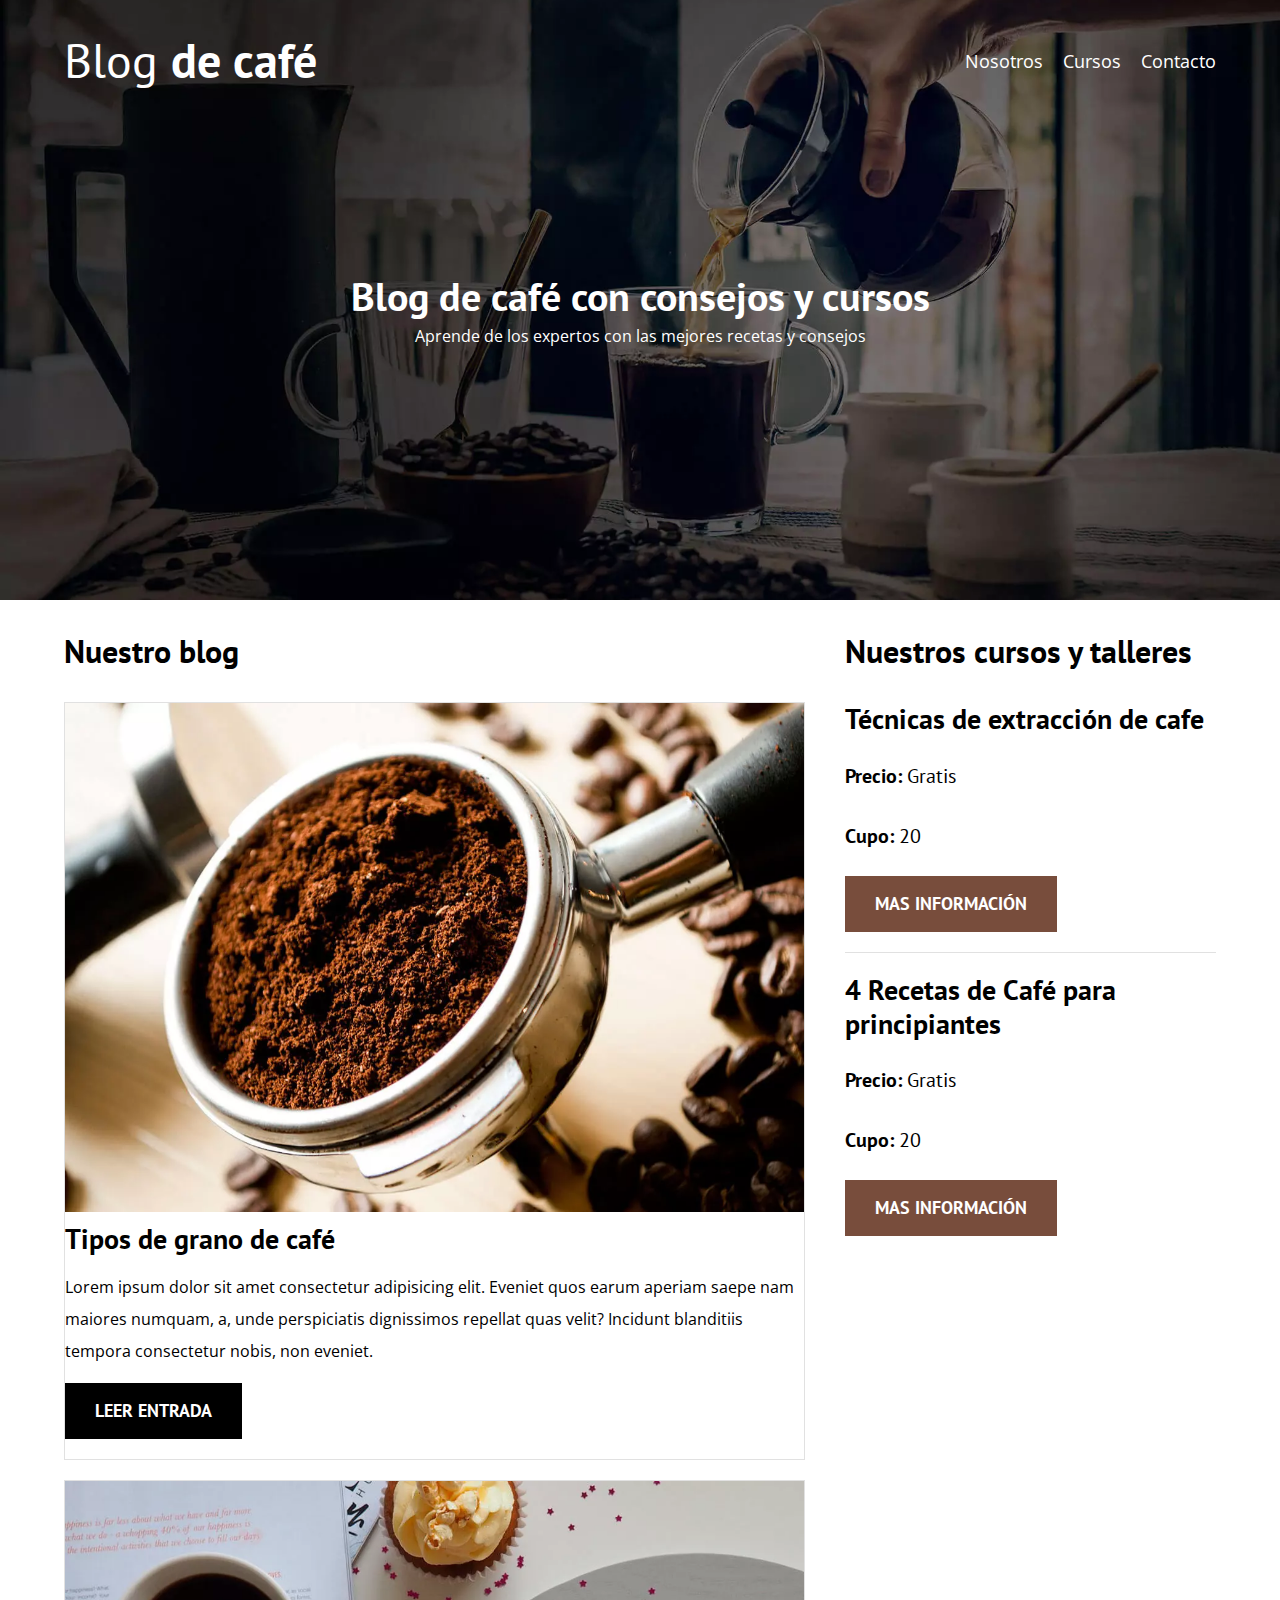
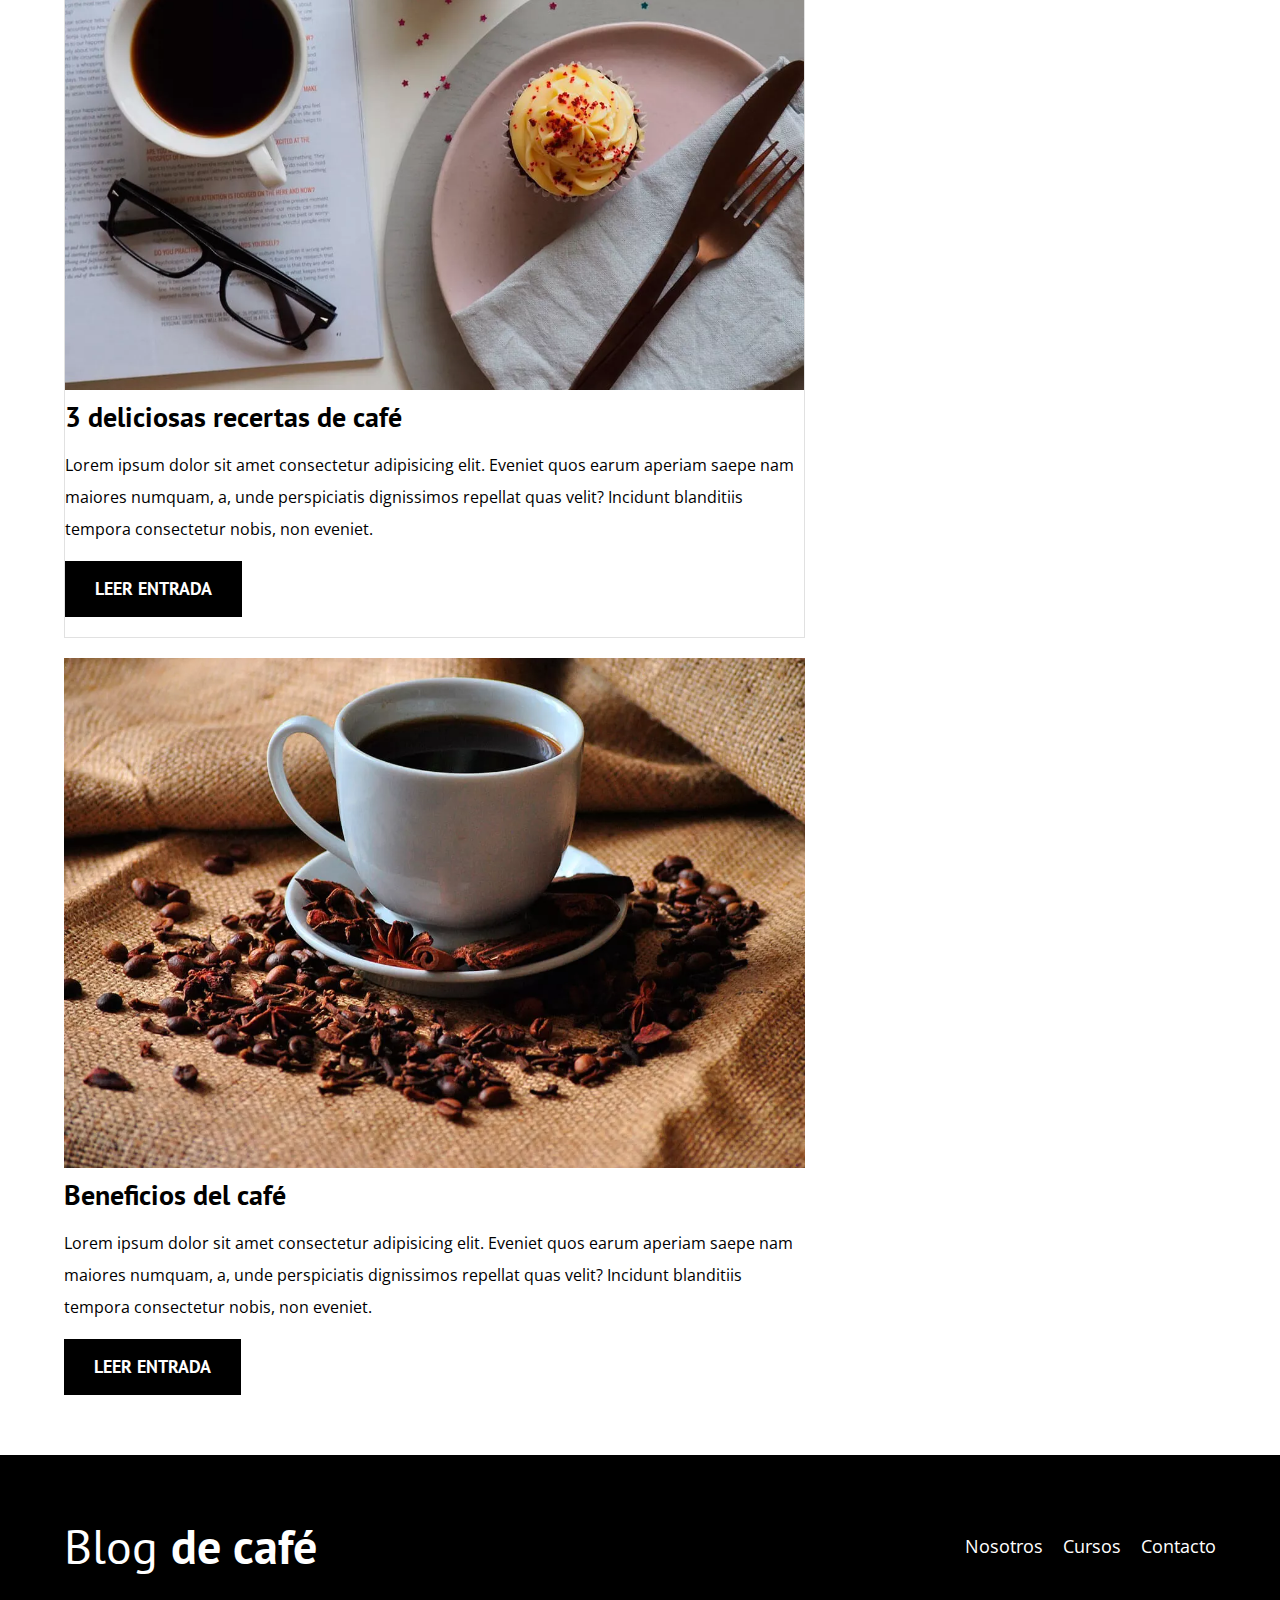
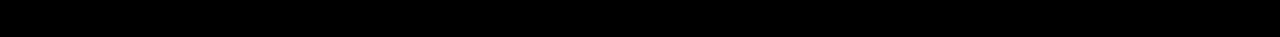
==== index.html @ 2485c0f9 "first commit adding code" ====
<!DOCTYPE html>
<html lang="en">
  <head>
    <meta charset="UTF-8" />
    <meta http-equiv="X-UA-Compatible" content="IE=edge" />
    <meta name="viewport" content="width=device-width, initial-scale=1.0" />
    <title>Blog de Café</title>
    <link rel="preconnect" href="https://fonts.googleapis.com" />
    <link rel="preconnect" href="https://fonts.gstatic.com" crossorigin />
    <!-- prefetch -->
    <link rel="prefetch" href="nosotros.html" as="document">
    <!-- preload -->
    <link rel="preload" href="https://fonts.googleapis.com/css2?family=Open+Sans&family=PT+Sans:wght@400;700&display=swap" as="font" crossorigin="crossorigin">
    <link rel="preload" href="css/styles.css" as="style">
    <link rel="preload" href="css/normalize.css" as="style">
    <link
      href="https://fonts.googleapis.com/css2?family=Open+Sans&family=PT+Sans:wght@400;700&display=swap"
      rel="stylesheet"
    />
    <link rel="stylesheet" href="css/normalize.css" />
    <link rel="stylesheet" href="css/styles.css" />
  </head>
  <body>
    <header class="header">
      <div class="contenedor">
        <div class="barra no-margin centrar-texto">
          <a class="logo" href="index.html">
            <h1 class="logo__nombre">
              Blog <span class="logo__bold">de café</span>
            </h1>
          </a>

          <nav class="navegacion">
            <a href="nosotros.html" class="navegacion__enlace">Nosotros</a>
            <a href="cursos.html" class="navegacion__enlace">Cursos</a>
            <a href="contacto.html" class="navegacion__enlace">Contacto</a>
          </nav>
        </div>
      </div>
      <div class="header__texto">
        <h2 class="no-margin">Blog de café con consejos y cursos</h2>
        <p class="no-margin">
          Aprende de los expertos con las mejores recetas y consejos
        </p>
      </div>
    </header>
    <div class="contenedor contenido-principal">
      <main class="blog">
        <h3>Nuestro blog</h3>
        <article class="entrada">
          <div class="entrada__imagen">
            <picture>
              <source  loading="lazy" srcset="img/blog1.webp" type="image/webp">
              <img  loading="lazy" src="img/blog1.jpg" alt="imagen blog">
            </picture>
          </div>
          <div class="entrada__contenido">
            <h4 class="no-margin">Tipos de grano de café</h4>
            <p>
              Lorem ipsum dolor sit amet consectetur adipisicing elit. 
              Eveniet quos earum aperiam saepe nam maiores numquam, a, unde 
              perspiciatis dignissimos repellat quas velit? Incidunt blanditiis 
              tempora consectetur nobis, non eveniet.
            </p>
            <a href="entrada.html" class="boton boton-primario">Leer entrada</a>
          </div>
        </article>
        <article class="entrada">
          <div class="entrada__imagen">
            <picture>
              <source  loading="lazy" srcset="img/blog2.webp" type="image/webp">
              <img   loading="lazy" src="img/blog2.jpg" alt="imagen blog">
            </picture>
          </div>
          <div class="entrada__contenido">
            <h4 class="no-margin">3 deliciosas recertas de café</h4>
            <p>
              Lorem ipsum dolor sit amet consectetur adipisicing elit. 
              Eveniet quos earum aperiam saepe nam maiores numquam, a, unde 
              perspiciatis dignissimos repellat quas velit? Incidunt blanditiis 
              tempora consectetur nobis, non eveniet.
            </p>
            <a href="entrada.html" class="boton boton-primario">Leer entrada</a>
          </div>
        </article>
        <article class="entrada">
          <div class="entrada__imagen">
            <picture>
              <source loading="lazy" srcset="img/blog3.webp" type="image/webp">
              <img loading="lazy" src="img/blog3.jpg" alt="imagen blog">
            </picture>
          </div>
          <div class="entrada__contenido">
            <h4 class="no-margin">Beneficios del café</h4>
            <p>
              Lorem ipsum dolor sit amet consectetur adipisicing elit. 
              Eveniet quos earum aperiam saepe nam maiores numquam, a, unde 
              perspiciatis dignissimos repellat quas velit? Incidunt blanditiis 
              tempora consectetur nobis, non eveniet.
            </p>
            <a href="entrada.html" class="boton boton-primario">Leer entrada</a>
          </div>
        </article>
      </main>
      <aside class="sidebar">
        <h3>Nuestros cursos y talleres</h3>

        <ul class="cursos no-padding">
          <li class="widget-curso">
            <h4 class="no-margin">
              Técnicas de extracción de cafe
            </h4>
            <p class="widget-curso__label">Precio:
              <span class="widget-curso__info">Gratis</span>
            </p>
            <p class="widget-curso__label">Cupo:
              <span class="widget-curso__info">20</span>
            </p>
            <a href="entrada.html" class="boton boton-secundario">Mas información</a>
          </li>
          <li class="widget-curso">
            <h4 class="no-margin">
              4 Recetas de Café para principiantes
            </h4>
            <p class="widget-curso__label">Precio:
              <span class="widget-curso__info">Gratis</span>
            </p>
            <p class="widget-curso__label">Cupo:
              <span class="widget-curso__info">20</span>
            </p>
            <a href="entrada.html" class="boton boton-secundario">Mas información</a>
          </li>
        </ul>
      </aside>
    </div>
    <footer class="footer">
      <div class="contenedor">
        <div class="barra no-margin centrar-texto">
          <a class="logo" href="index.html">
            <h1 class="logo__nombre">
              Blog <span class="logo__bold">de café</span>
            </h1>
          </a>

          <nav class="navegacion">
            <a href="nosotros.html" class="navegacion__enlace">Nosotros</a>
            <a href="cursos.html" class="navegacion__enlace">Cursos</a>
            <a href="contacto.html" class="navegacion__enlace">Contacto</a>
          </nav>
        </div>
      </div>
    </footer>
    <script src="js/modernizr.js"></script>
  </body>
</html>
---- css/styles.css ----
:root {
  --fuente-heading: "PT Sans", sans-serif;
  --fuente-parrafos: "Open Sans", sans-serif;

  --primario: #784d3c;
  --gris: #e1e1e1;
  --blanco: #ffffff;
  --negro: #000000;
}

/* apply a natural box layout model to all elements, but allowing components to change */

html {
  box-sizing: border-box;
  scroll-snap-type: y mandatory;
}

*,
*:before,
*:after {
  box-sizing: inherit;
}

html {
  font-size: 62.5%;
}

body {
  font-family: var(--fuente-parrafos);
  font-size: 1.6rem;
  line-height: 2;
}

.contenedor {
  max-width: 120rem;
  width: 90%;
  margin: 0 auto;
}

a {
  text-decoration: none;
}

h1,
h2,
h3,
h4 {
  font-family: var(--fuente-heading);
  line-height: 1.2;
}

h1 {
  font-size: 4.8rem;
}

h2 {
  font-size: 4rem;
}

h3 {
  font-size: 3.2rem;
}

h4 {
  font-size: 2.8rem;
}

img {
  max-width: 100%;
}

/* Utilidades */

.no-margin {
  margin: 0;
}

.no-padding {
  padding: 0;
}

.centrar-texto {
  text-align: center;
}

/* Header */

.webp .header {
  background-image: url(../img/banner.webp);
}

.header {
  background-image: url(../img/banner.jpg);
  height: 60rem;
  background-size: cover;
  background-repeat: no-repeat;
  background-position: center center;
}

.header__texto {
  text-align: center;
  color: var(--blanco);
  margin-top: 5rem;
}

@media (min-width: 768px) {
  .header__texto {
    margin-top: 15rem;
  }
}

@media (min-width: 768px) {
  .barra {
    display: flex;
    justify-content: space-between;
    align-items: center;
  }
}

.logo {
  color: var(--blanco);
}

.logo__nombre {
  font-weight: normal;
}

.logo__bold {
  font-weight: bold;
}

@media (min-width: 768px) {
  .navegacion {
    display: flex;
    gap: 2rem;
  }
}

.navegacion__enlace {
  display: block;
  text-align: center;
  font-size: 1.8rem;
  color: var(--blanco);
}

@media (min-width: 768px) {
  .contenido-principal {
    display: grid;
    grid-template-columns: 2fr 1fr;
    column-gap: 4rem;
  }
}

.entrada {
  border: 1px solid var(--gris);
  margin-bottom: 2rem;
}

.entrada:last-of-type {
  border: none;
  margin-bottom: 0;
}

.boton {
  display: block;
  font-family: var(--fuente-heading);
  color: var(--blanco);
  text-align: center;
  padding: 1rem 3rem;
  font-size: 1.8rem;
  text-transform: uppercase;
  font-weight: 700;
  margin-bottom: 2rem;
  border: none;
}

@media (min-width: 768px) {
  .boton {
    display: inline-block;
  }
}

.boton:hover {
  cursor: pointer;
}

.boton-primario {
  background-color: var(--negro);
  text-decoration: none;
}
.boton-secundario {
  background-color: var(--primario);
}

.cursos {
  list-style: none;
}

.widget-curso {
  border-bottom: 1px solid var(--gris);
  margin-bottom: 2rem;
}

.widget-curso:last-of-type {
  border-bottom: none;
  margin-bottom: 0;
}

.widget-curso__label,
.curso__label {
  font-family: var(--fuente-heading);
  font-weight: bold;
}

.widget-curso__info,
.curso__info {
  font-weight: normal;
}

.widget-curso__info,
.widget-curso__label {
  font-size: 2rem;
}

.footer {
  background-color: var(--negro);
  padding: 3rem 0;
  margin-top: 4rem;
}

/* Sobre Nosotros */
@media (min-width: 768px) {
  .sobre-nosotros {
    display: flex;
    gap: 2rem;
  }
  .sobre-nosotros__imagen,
  .sobre-nosotros__texto {
    flex: 1 1;
  }
}

/* Proximos cursos y talleres */

.curso {
  padding: 3rem 0;
  border-bottom: 1px solid var(--gris);
}

.curso:last-of-type {
  border: none;
}

@media (min-width: 768px) {
  .curso {
    display: flex;
    gap: 2rem;
  }
  .curso__imagen {
    flex: 1;
  }

  .curso__informacion {
    flex: 3;
  }
}

/* Contacto */
.contacto-bg {
  background-image: url(../img/contacto.jpg);
  height: 40rem;
  background-size: cover;
  background-repeat: no-repeat;
}

.formulario {
  background-color: var(--blanco);
  margin: -5rem auto 0 auto;
  width: 95%;
}

.campo {
  display: flex;
  margin-bottom: 2rem;
}

.campo__label {
  flex: 0 0 9rem;
  text-align: right;
  padding-right: 2rem;
}

.campo__field {
  flex: 1;
  border: 1px solid var(--gris);
}

.campo__field--textarea {
  height: 200px;
}
---- css/styles.css ----
:root {
  --fuente-heading: "PT Sans", sans-serif;
  --fuente-parrafos: "Open Sans", sans-serif;

  --primario: #784d3c;
  --gris: #e1e1e1;
  --blanco: #ffffff;
  --negro: #000000;
}

/* apply a natural box layout model to all elements, but allowing components to change */

html {
  box-sizing: border-box;
  scroll-snap-type: y mandatory;
}

*,
*:before,
*:after {
  box-sizing: inherit;
}

html {
  font-size: 62.5%;
}

body {
  font-family: var(--fuente-parrafos);
  font-size: 1.6rem;
  line-height: 2;
}

.contenedor {
  max-width: 120rem;
  width: 90%;
  margin: 0 auto;
}

a {
  text-decoration: none;
}

h1,
h2,
h3,
h4 {
  font-family: var(--fuente-heading);
  line-height: 1.2;
}

h1 {
  font-size: 4.8rem;
}

h2 {
  font-size: 4rem;
}

h3 {
  font-size: 3.2rem;
}

h4 {
  font-size: 2.8rem;
}

img {
  max-width: 100%;
}

/* Utilidades */

.no-margin {
  margin: 0;
}

.no-padding {
  padding: 0;
}

.centrar-texto {
  text-align: center;
}

/* Header */

.webp .header {
  background-image: url(../img/banner.webp);
}

.header {
  background-image: url(../img/banner.jpg);
  height: 60rem;
  background-size: cover;
  background-repeat: no-repeat;
  background-position: center center;
}

.header__texto {
  text-align: center;
  color: var(--blanco);
  margin-top: 5rem;
}

@media (min-width: 768px) {
  .header__texto {
    margin-top: 15rem;
  }
}

@media (min-width: 768px) {
  .barra {
    display: flex;
    justify-content: space-between;
    align-items: center;
  }
}

.logo {
  color: var(--blanco);
}

.logo__nombre {
  font-weight: normal;
}

.logo__bold {
  font-weight: bold;
}

@media (min-width: 768px) {
  .navegacion {
    display: flex;
    gap: 2rem;
  }
}

.navegacion__enlace {
  display: block;
  text-align: center;
  font-size: 1.8rem;
  color: var(--blanco);
}

@media (min-width: 768px) {
  .contenido-principal {
    display: grid;
    grid-template-columns: 2fr 1fr;
    column-gap: 4rem;
  }
}

.entrada {
  border: 1px solid var(--gris);
  margin-bottom: 2rem;
}

.entrada:last-of-type {
  border: none;
  margin-bottom: 0;
}

.boton {
  display: block;
  font-family: var(--fuente-heading);
  color: var(--blanco);
  text-align: center;
  padding: 1rem 3rem;
  font-size: 1.8rem;
  text-transform: uppercase;
  font-weight: 700;
  margin-bottom: 2rem;
  border: none;
}

@media (min-width: 768px) {
  .boton {
    display: inline-block;
  }
}

.boton:hover {
  cursor: pointer;
}

.boton-primario {
  background-color: var(--negro);
  text-decoration: none;
}
.boton-secundario {
  background-color: var(--primario);
}

.cursos {
  list-style: none;
}

.widget-curso {
  border-bottom: 1px solid var(--gris);
  margin-bottom: 2rem;
}

.widget-curso:last-of-type {
  border-bottom: none;
  margin-bottom: 0;
}

.widget-curso__label,
.curso__label {
  font-family: var(--fuente-heading);
  font-weight: bold;
}

.widget-curso__info,
.curso__info {
  font-weight: normal;
}

.widget-curso__info,
.widget-curso__label {
  font-size: 2rem;
}

.footer {
  background-color: var(--negro);
  padding: 3rem 0;
  margin-top: 4rem;
}

/* Sobre Nosotros */
@media (min-width: 768px) {
  .sobre-nosotros {
    display: flex;
    gap: 2rem;
  }
  .sobre-nosotros__imagen,
  .sobre-nosotros__texto {
    flex: 1 1;
  }
}

/* Proximos cursos y talleres */

.curso {
  padding: 3rem 0;
  border-bottom: 1px solid var(--gris);
}

.curso:last-of-type {
  border: none;
}

@media (min-width: 768px) {
  .curso {
    display: flex;
    gap: 2rem;
  }
  .curso__imagen {
    flex: 1;
  }

  .curso__informacion {
    flex: 3;
  }
}

/* Contacto */
.contacto-bg {
  background-image: url(../img/contacto.jpg);
  height: 40rem;
  background-size: cover;
  background-repeat: no-repeat;
}

.formulario {
  background-color: var(--blanco);
  margin: -5rem auto 0 auto;
  width: 95%;
}

.campo {
  display: flex;
  margin-bottom: 2rem;
}

.campo__label {
  flex: 0 0 9rem;
  text-align: right;
  padding-right: 2rem;
}

.campo__field {
  flex: 1;
  border: 1px solid var(--gris);
}

.campo__field--textarea {
  height: 200px;
}
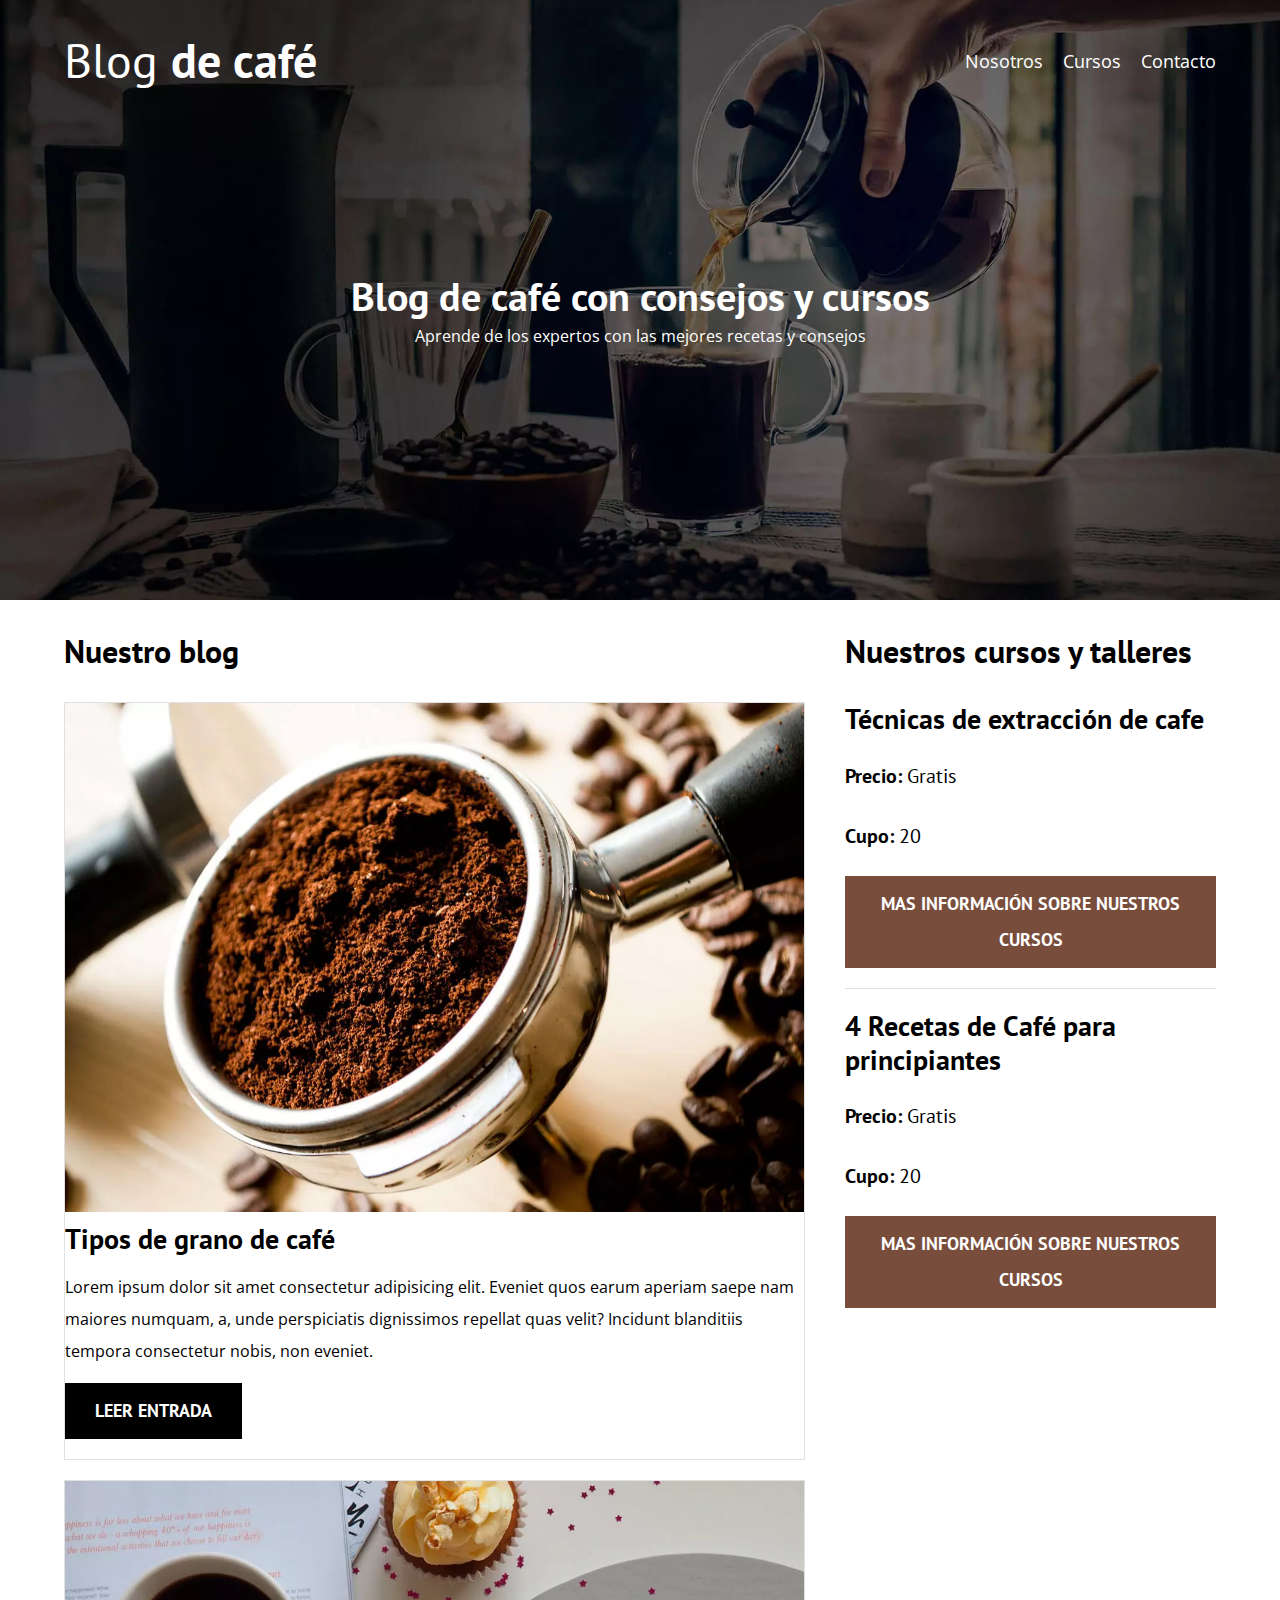
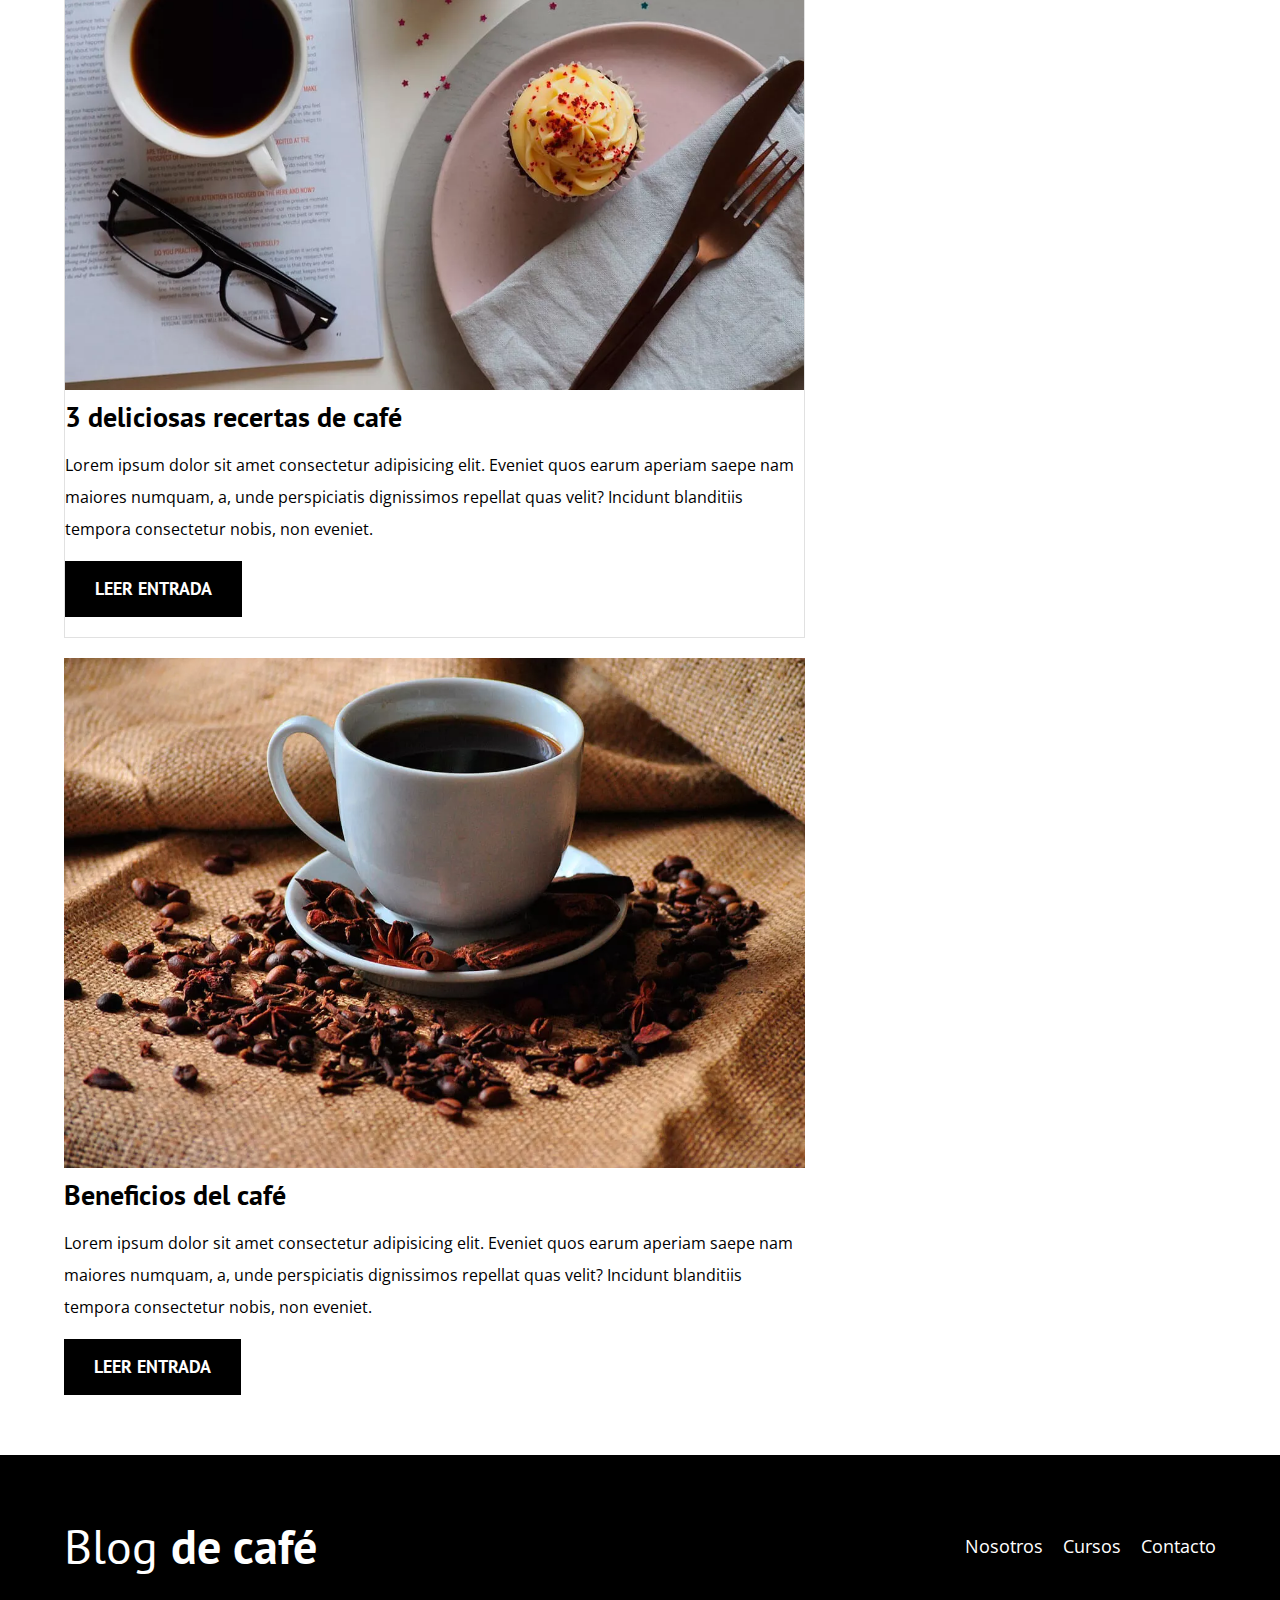
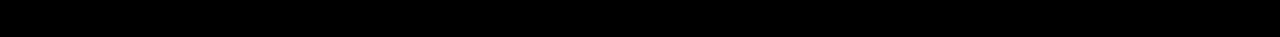
==== commit 4f2dc5ac: "ajustes de meta y enlances para mejorar performance" ====
--- a/index.html
+++ b/index.html
@@ -5,6 +5,7 @@
     <meta http-equiv="X-UA-Compatible" content="IE=edge" />
     <meta name="viewport" content="width=device-width, initial-scale=1.0" />
     <title>Blog de Café</title>
+    <meta name="description" content="Página web del blog de café">
     <link rel="preconnect" href="https://fonts.googleapis.com" />
     <link rel="preconnect" href="https://fonts.gstatic.com" crossorigin />
     <!-- prefetch -->
@@ -116,7 +117,7 @@
             <p class="widget-curso__label">Cupo:
               <span class="widget-curso__info">20</span>
             </p>
-            <a href="entrada.html" class="boton boton-secundario">Mas información</a>
+            <a href="entrada.html" class="boton boton-secundario">Mas información sobre nuestros cursos</a>
           </li>
           <li class="widget-curso">
             <h4 class="no-margin">
@@ -128,7 +129,7 @@
             <p class="widget-curso__label">Cupo:
               <span class="widget-curso__info">20</span>
             </p>
-            <a href="entrada.html" class="boton boton-secundario">Mas información</a>
+            <a href="entrada.html" class="boton boton-secundario">Mas información sobre nuestros cursos</a>
           </li>
         </ul>
       </aside>
